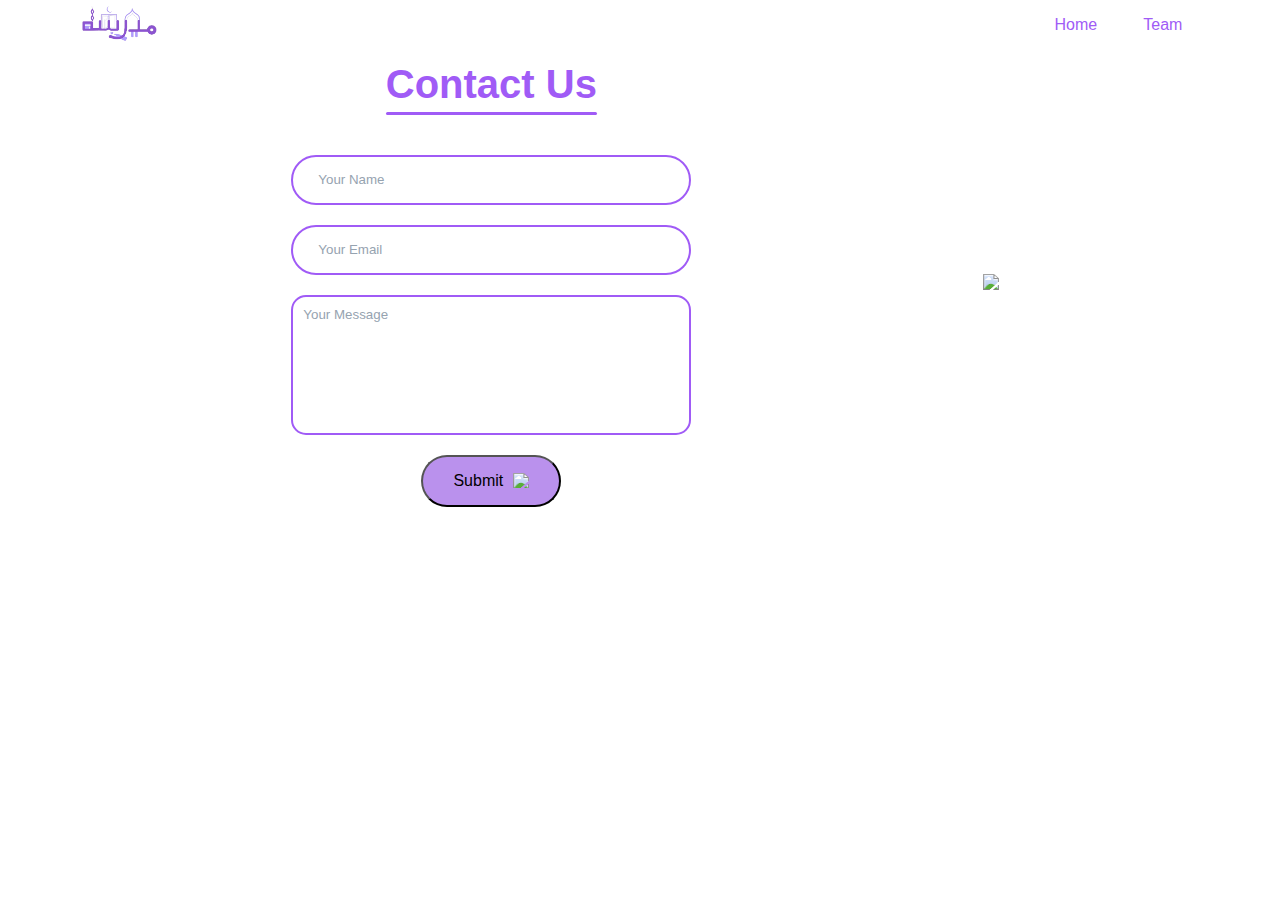
==== contact.html @ b2f6485c "contact page" ====
<!DOCTYPE html>
<html lang="en">
  <head>
    <meta charset="UTF-8" />
    <meta name="viewport" content="width=device-width, initial-scale=1.0" />
    <title>Document</title>
    <link rel="stylesheet" href="contact.css" />
  </head>
  <body>
    <nav>
      <a href="index.html"><img src="images/Logo.png" class="logo" /></a>
      <div class="nav-links" id="navLinks">
        <ul>
          <li><a href="home.html">Home</a></li>
          <li><a href="team.html">Team</a></li>
        </ul>
      </div>
    </nav>
    <section class="contact-container show-animate" id="contact-link">
      <form
        action="https://api.web3forms.com/submit"
        method="POST"
        class="contact-left animate"
      >
        <div class="contact-left-title animate">
          <h2 class="animate">Contact Us</h2>
          <hr />
        </div>
        <input
          type="hidden"
          name="access_key"
          value="ebfd8bf9-1531-4711-b209-c4288e69e269"
        />
        <input
          type="text"
          name="name"
          placeholder="Your Name"
          class="contact-inputs animate"
          required
        />
        <input
          type="email"
          name="email"
          placeholder="Your Email"
          class="contact-inputs"
          required
        />
        <textarea
          name="message"
          placeholder="Your Message"
          class="contact-inputs"
          maxlength="1000"
          required
        ></textarea>
        <button type="submit" class="hero-btn">
          Submit <img src="images/arrow_icon.png" />
        </button>
      </form>
      <div class="contact-right show-animate">
        <img src="images/madrasa2.0Logo.JPG" class="animate" />
      </div>
    </section>
  </body>
</html>
---- contact.css ----
* {
  padding: 0;
  margin: 0;
  box-sizing: border-box;
  font-family: "Poppins", sans-serif;
}

/*--------NAV--------*/
nav {
  border: none;
  width: 100%;
  display: flex;
  padding: 0% 6%;
  justify-content: space-between;
  align-items: center;
}
nav img {
  width: 85px;
}

.nav-links {
  flex: 1;
  text-align: right;
}
.nav-links ul li {
  list-style: none;
  display: inline-block;
  padding: 0 2%;
  position: relative;
}

.nav-links ul li a {
  text-decoration: none;
  color: #a05bf6;
  font: 14px;
}

.nav-links ul li::after {
  content: "";
  width: 0%;
  height: 2px;
  background: blueviolet;
  margin: auto;
  transition: 0.3s;
  display: block;
}

.nav-links ul li:hover::after {
  width: 100%;
}

/*NAV responsive*/
nav .fa {
  display: none;
}
@media (max-width: 700px) {
  .text-box h1 {
    font-size: 20px;
  }

  .nav-links ul {
    padding: 1.5em 1em;
  }
}

/*--------Contact--------*/
.contact-container {
  display: flex;
  align-items: center;
  justify-content: space-evenly;
}

.contact-left {
  display: flex;
  flex-direction: column;
  align-items: center;
  gap: 20px;
  padding: 10px;
  border-radius: 10px;
}

.contact-left-title h2 {
  font-weight: 600;
  color: #a05bf6;
  font-size: 40px;
  margin-bottom: 5px;
}

.contact-left-title hr {
  border: none;
  width: 100%;
  height: 3px;
  background-color: #a05bf6;
  border-radius: 10px;
  margin-bottom: 20px;
}
.contact-inputs {
  width: 400px;
  height: 50px;
  outline: none;
  border: solid 2px #a05bf6;
  padding-left: 25px;
  font-weight: 500;
  border-radius: 50px;
}

.contact-left textarea {
  padding: 10px;
  height: 140px;
  border-radius: 15px;
  resize: none;
}

.contact-inputs:focus {
  border: 1px solid #000;
}
.contact-inputs::placeholder {
  color: rgb(150, 163, 176);
}

.contact-left button {
  display: flex;
  background-color: #ba91ed;
  align-items: center;
  padding: 15px 30px;
  font-size: 16px;
  gap: 10px;
  border-radius: 50px;
  cursor: pointer;
}

.contact-left button::before {
  background-color: #a05bf6;
}

.contact-left button img {
  height: 15px;
}
/*--------contact rightside---------*/

.contact-right img {
  width: 30rem;
}
/*--------contact responive---------*/

@media screen and (max-width: 720px) {
  .contact-right {
    display: none;
  }
  .contact-right img {
    width: 0rem;
  }
  .all.contact-left .animate {
    transform: scale(0.01);
  }
  .all.contact-container.show-animate .animate {
    transform: scale(0.01);
  }
}
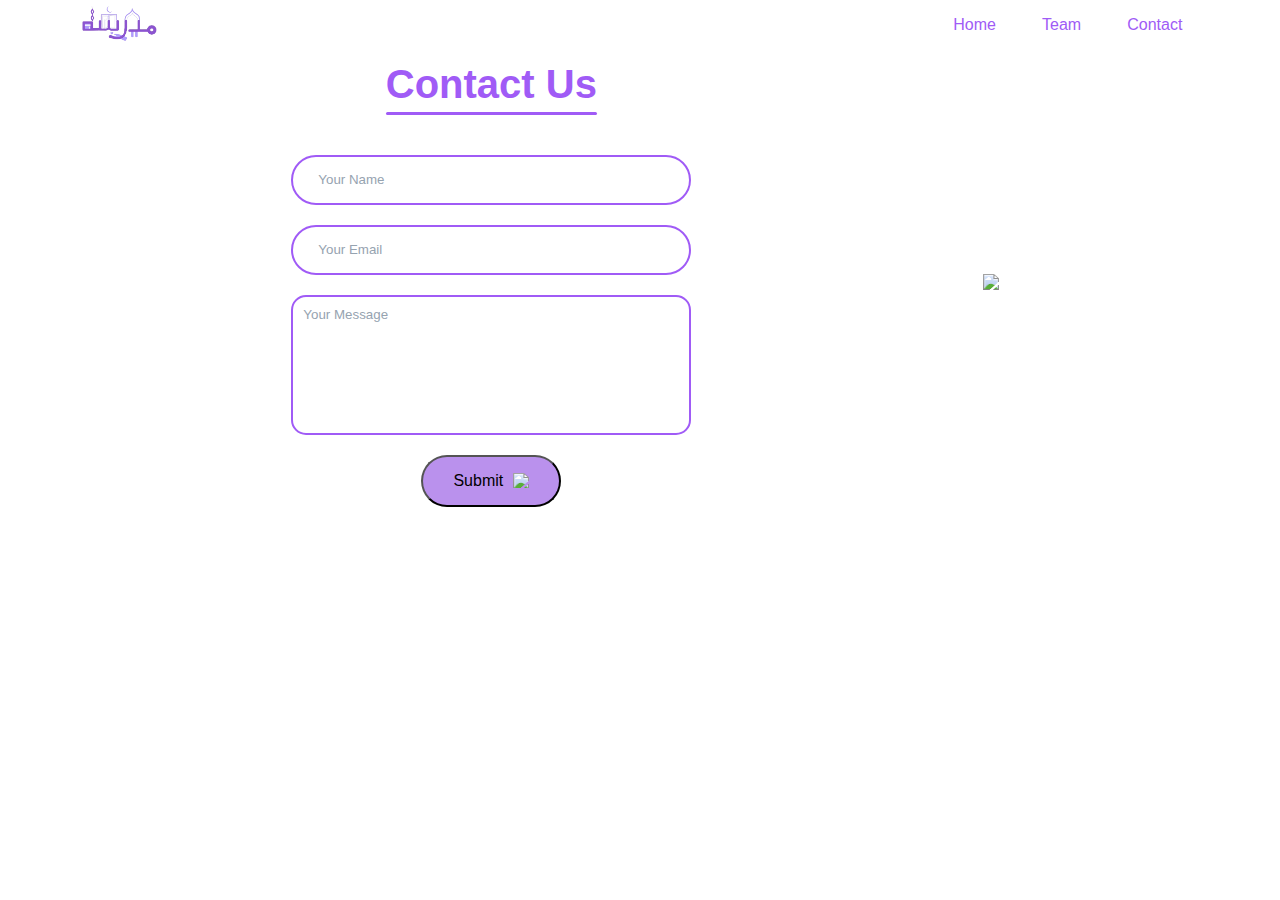
==== commit 78e13566: "Ready to push team" ====
--- a/contact.html
+++ b/contact.html
@@ -13,6 +13,7 @@
         <ul>
           <li><a href="home.html">Home</a></li>
           <li><a href="team.html">Team</a></li>
+          <li><a href="contact.html">Contact</a></li>
         </ul>
       </div>
     </nav>
@@ -20,8 +21,7 @@
       <form
         action="https://api.web3forms.com/submit"
         method="POST"
-        class="contact-left animate"
-      >
+        class="contact-left animate">
         <div class="contact-left-title animate">
           <h2 class="animate">Contact Us</h2>
           <hr />
@@ -29,29 +29,25 @@
         <input
           type="hidden"
           name="access_key"
-          value="ebfd8bf9-1531-4711-b209-c4288e69e269"
-        />
+          value="ebfd8bf9-1531-4711-b209-c4288e69e269" />
         <input
           type="text"
           name="name"
           placeholder="Your Name"
           class="contact-inputs animate"
-          required
-        />
+          required />
         <input
           type="email"
           name="email"
           placeholder="Your Email"
           class="contact-inputs"
-          required
-        />
+          required />
         <textarea
           name="message"
           placeholder="Your Message"
           class="contact-inputs"
           maxlength="1000"
-          required
-        ></textarea>
+          required></textarea>
         <button type="submit" class="hero-btn">
           Submit <img src="images/arrow_icon.png" />
         </button>
